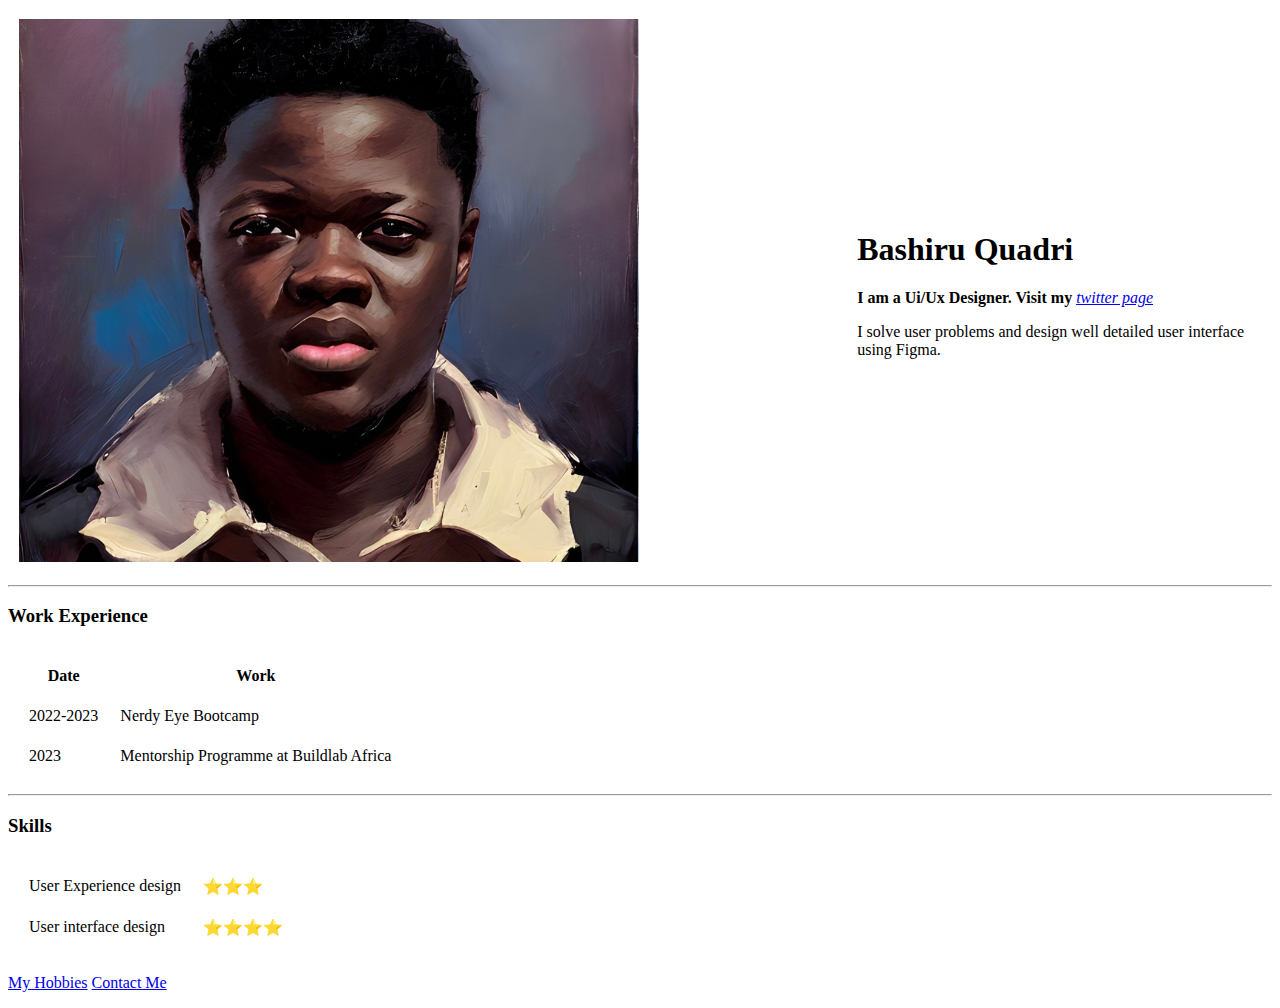
==== index.html @ 0ee116d2 "Add files via upload" ====
<!DOCTYPE html>
<html lang="en">
  <head>
    <meta charset="UTF-8" />
    <meta http-equiv="X-UA-Compatible" content="IE=edge" />
    <meta name="viewport" content="width=device-width, initial-scale=1.0" />
    <title>My Personal website</title>
  </head>
  <body>
    <table cellspacing="10">
      <tr>
        <td>
    <img src="ayoweb.JPG" alt="Quadri AI Picture" width="75%" />
        </td>
        <td>
          <h1>Bashiru Quadri</h1>
          <p>
            <b>I am a Ui/Ux Designer. Visit my</b>
            <a href="https://twitter.com/Good_bad_boi" target="_blank"
              ><i>twitter page</i></a
            >
          </p>
          <p>
            I solve user problems and design well detailed user interface using Figma.
          </p>  
        </td>
      </tr>
    </table>
    <hr />
    
    <h3>Work Experience</h3>
    <table cellspacing="20">
      <tr>
        <th>Date</th>
        <th>Work</th>
      </tr>
      <tr>
        <td>2022-2023</td>
        <td>Nerdy Eye Bootcamp</td>
      </tr>
      <tr>
        <td>2023</td>
        <td>Mentorship Programme at Buildlab Africa</td>
      </tr>
    </table>
    <hr />
    <h3>Skills</h3>
    <table cellspacing="20">
      <tr>
        <td>User Experience design</td>
        <td>⭐⭐⭐</td>
      </tr>
      <tr>
        <td>User interface design</td>
        <td>⭐⭐⭐⭐</td>
      </tr>
    </table>
    <p>
      <a href="hobbies.html" target="_blank">My Hobbies</a>
      <a href="contact.html" target="_blank">Contact Me</a>
    </p>
  </body>
</html>
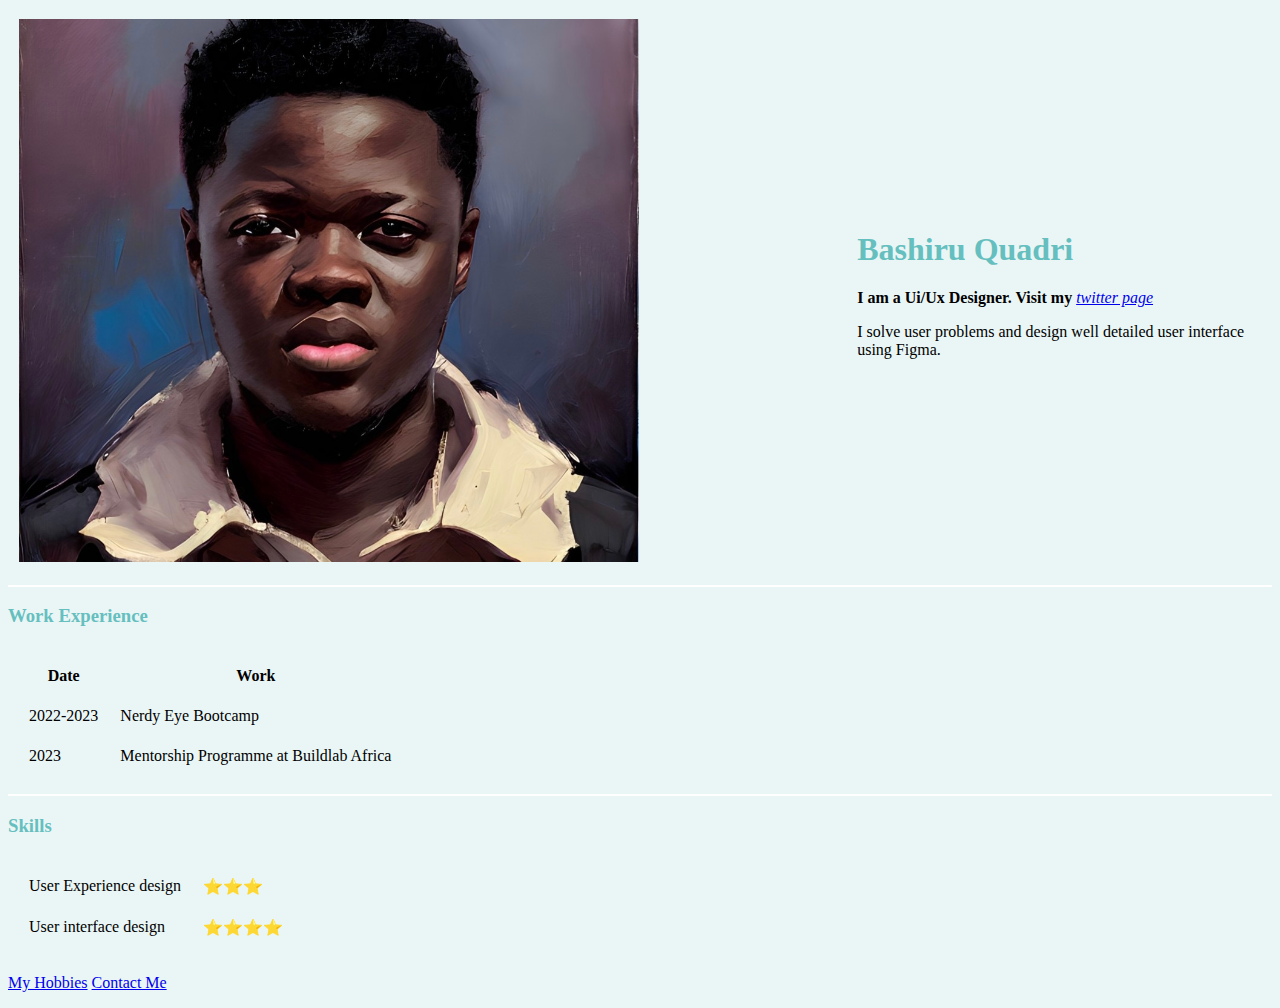
==== commit 4641a76d: "version 2" ====
--- a/index.html
+++ b/index.html
@@ -5,6 +5,10 @@
     <meta http-equiv="X-UA-Compatible" content="IE=edge" />
     <meta name="viewport" content="width=device-width, initial-scale=1.0" />
     <title>My Personal website</title>
+    <link rel="stylesheet" href="styles.css">
+    <style type="text/css">
+      
+    </style>
   </head>
   <body>
     <table cellspacing="10">
--- a/styles.css
+++ b/styles.css
@@ -0,0 +1,15 @@
+body {
+  background-color: #eaf6f6 !important;
+}
+
+hr {
+  background-color: white;
+  border: none;
+  height: 2px;
+}
+h1 {
+  color: #66bfbf;
+}
+h3 {
+  color: #66bfbf;
+}
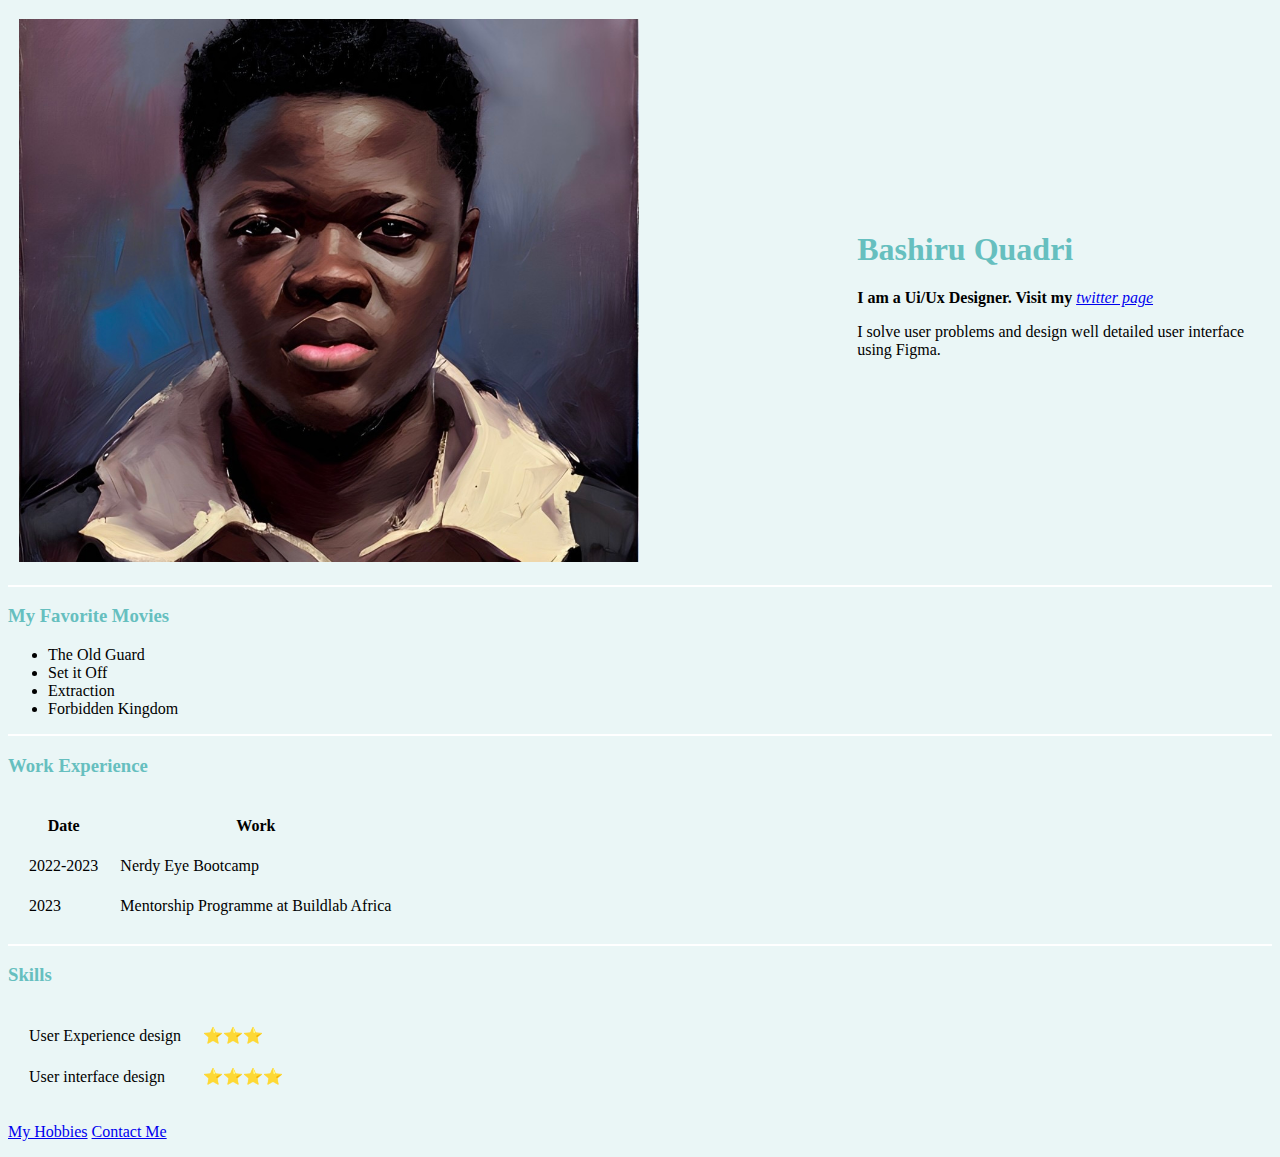
==== commit a5c4965b: "Update index.html" ====
--- a/index.html
+++ b/index.html
@@ -31,7 +31,14 @@
       </tr>
     </table>
     <hr />
-    
+    <h3>My Favorite Movies</h3>
+    <ul>
+      <li>The Old Guard</li>
+      <li>Set it Off</li>
+      <li>Extraction</li>
+      <li>Forbidden Kingdom</li>
+    </ul>
+    <hr/>
     <h3>Work Experience</h3>
     <table cellspacing="20">
       <tr>
